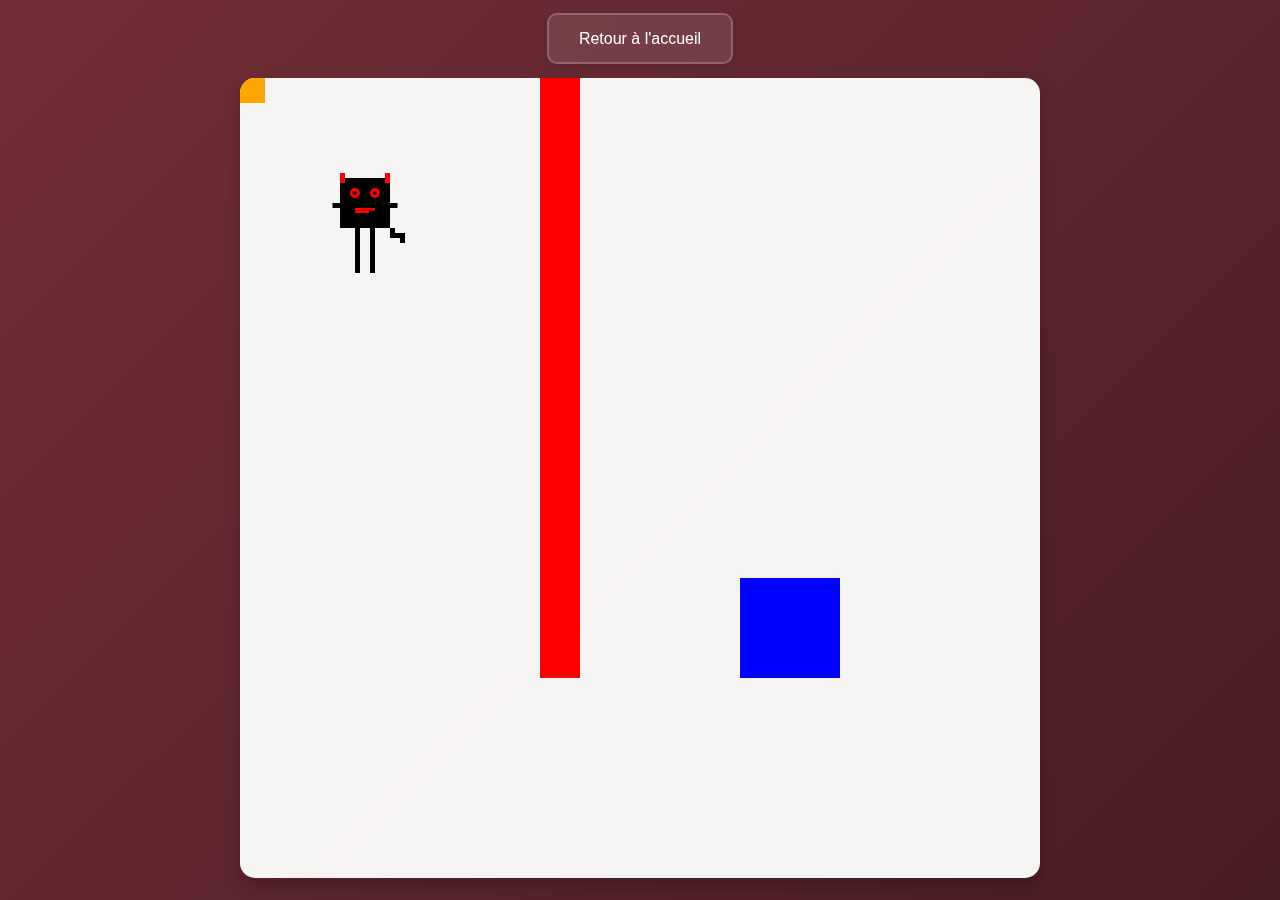
==== ProjetCanvas/Die_And_Retry/die-and-retry.html @ c5baf281 "update about project architechture" ====
<!DOCTYPE html>
<html lang="fr">
    <head>
        <title>Projet Canvas 1</title>
        <meta charset="utf-8">
        <link rel="stylesheet" href="./css/style.css">
        <script src="./js/script.js" type="module"></script>
    </head>
    <body>
        <div class="back-button">
            <a href="../index.html">Retour à l'accueil</a>
        </div>
        <canvas width="800" height="800" id="myCanvas"></canvas>
    </body>
</html>
---- ProjetCanvas/Die_And_Retry/css/style.css ----
body {
    display: flex;
    flex-direction: column;
    align-items: center;
    margin: 0;
    min-height: 100vh;
    background: linear-gradient(135deg, #722F37 0%, #4A1C24 100%);
    font-family: 'Segoe UI', Tahoma, Geneva, Verdana, sans-serif;
}

.back-button {
    margin-bottom: 30px;
    margin-top: 30px;
    animation: animBouton 1s ease-in;
}

.back-button a {
    text-decoration: none;
    color: white;
    font-family: 'Segoe UI', Tahoma, Geneva, Verdana, sans-serif;
    padding: 15px 30px;
    background-color: rgba(255, 255, 255, 0.1);
    border: 2px solid rgba(255, 255, 255, 0.2);
    border-radius: 10px;
    transition: all 0.3s ease;
    backdrop-filter: blur(5px);
    box-shadow: 0 4px 6px rgba(0, 0, 0, 0.1);
}

.back-button a:hover {
    background-color: rgba(255, 255, 255, 0.2);
    transform: translateY(-3px);
    box-shadow: 0 6px 12px rgba(0, 0, 0, 0.2);
    border-color: rgba(255, 255, 255, 0.4);
}

canvas {
    border: none;
    background-color: rgba(255, 255, 255, 0.95);
    border-radius: 15px;
    box-shadow: 0 8px 16px rgba(0, 0, 0, 0.2);
    animation: animCanvas 1.2s ease-out;
}

@keyframes animBouton {
    from {
        opacity: 0;
        transform: translateY(20px);
    }
    to {
        opacity: 1;
        transform: translateY(0);
    }
}

@keyframes animCanvas {
    from {
        opacity: 0;
        transform: scale(0.95);
    }
    to {
        opacity: 1;
        transform: scale(1);
    }
}
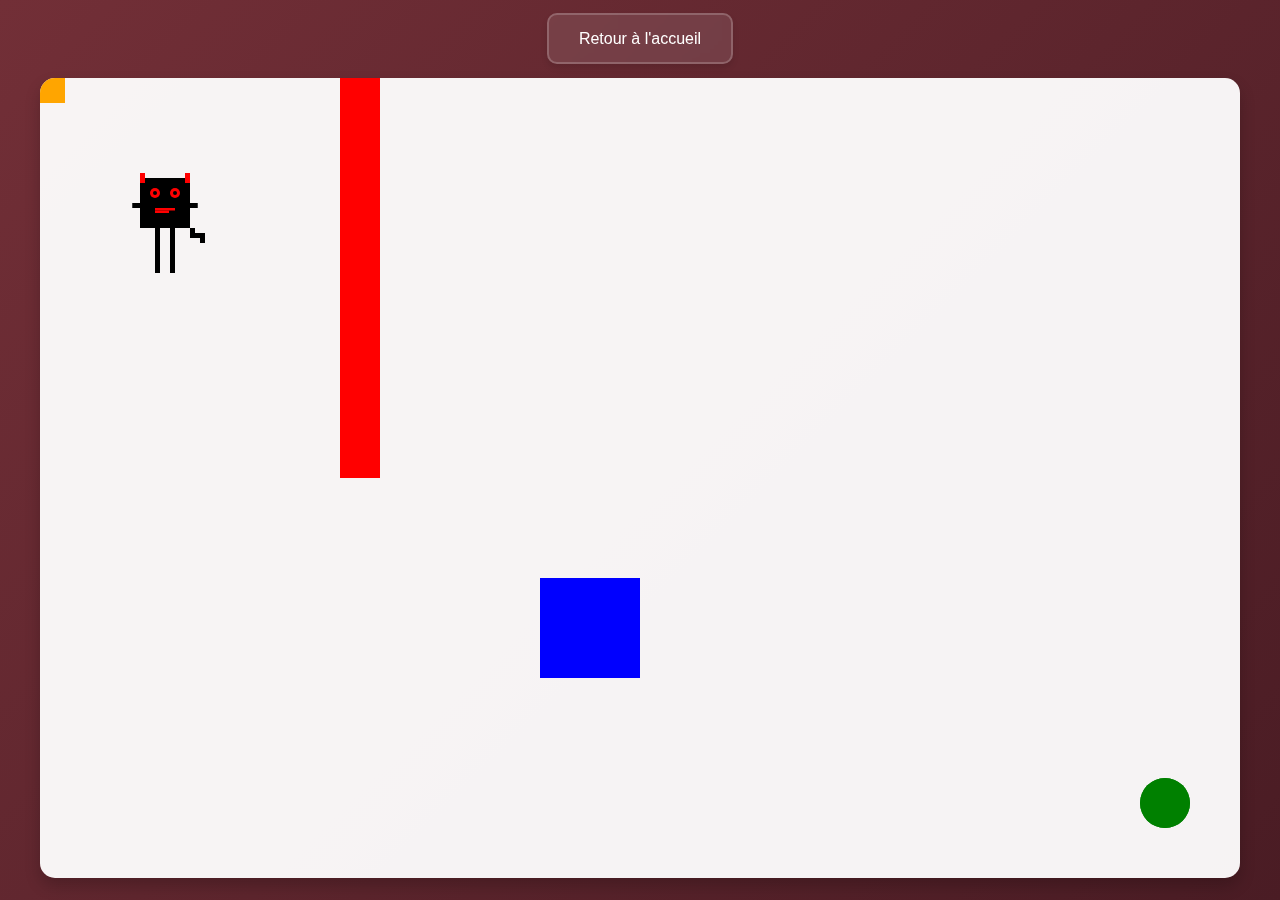
==== commit 598c0bf8: "update" ====
--- a/ProjetCanvas/Die_And_Retry/die-and-retry.html
+++ b/ProjetCanvas/Die_And_Retry/die-and-retry.html
@@ -10,6 +10,6 @@
         <div class="back-button">
             <a href="../index.html">Retour à l'accueil</a>
         </div>
-        <canvas width="800" height="800" id="myCanvas"></canvas>
+        <canvas width="1200" height="800" id="myCanvas"></canvas>
     </body>
 </html> 